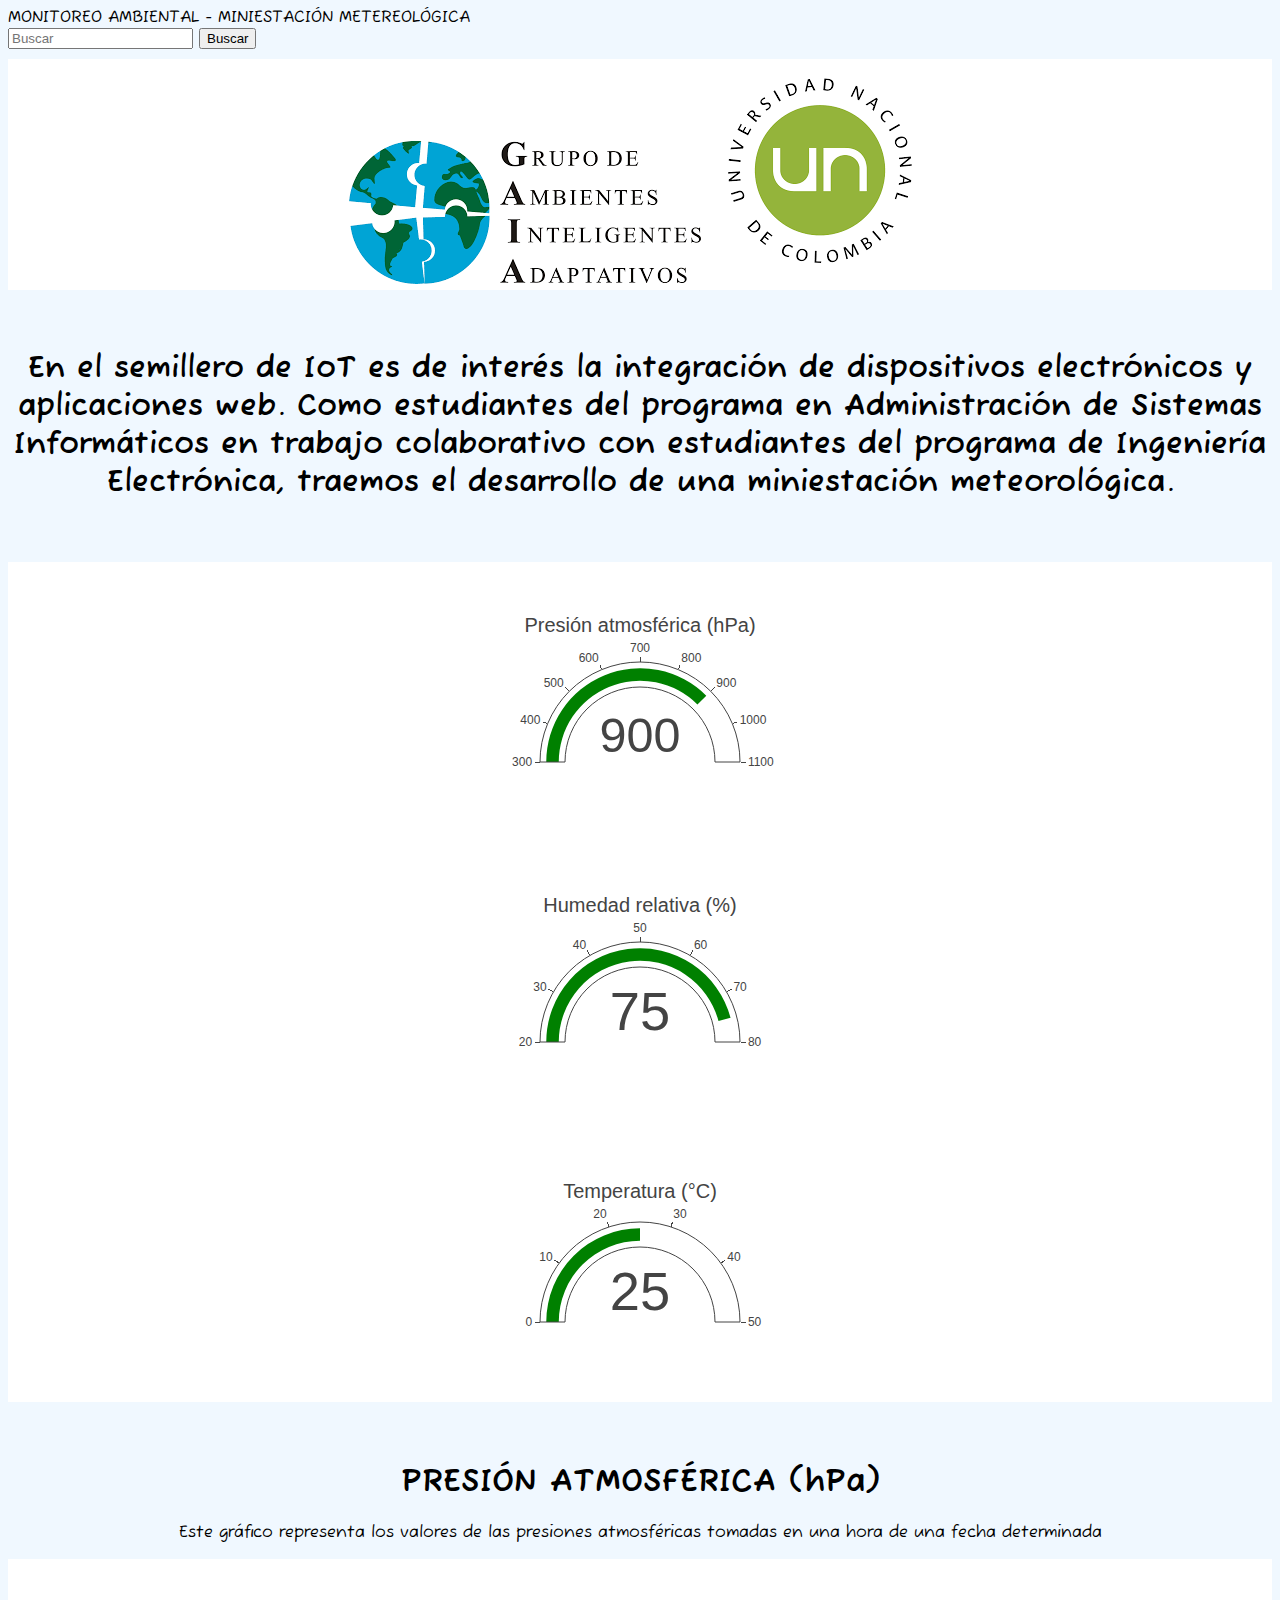
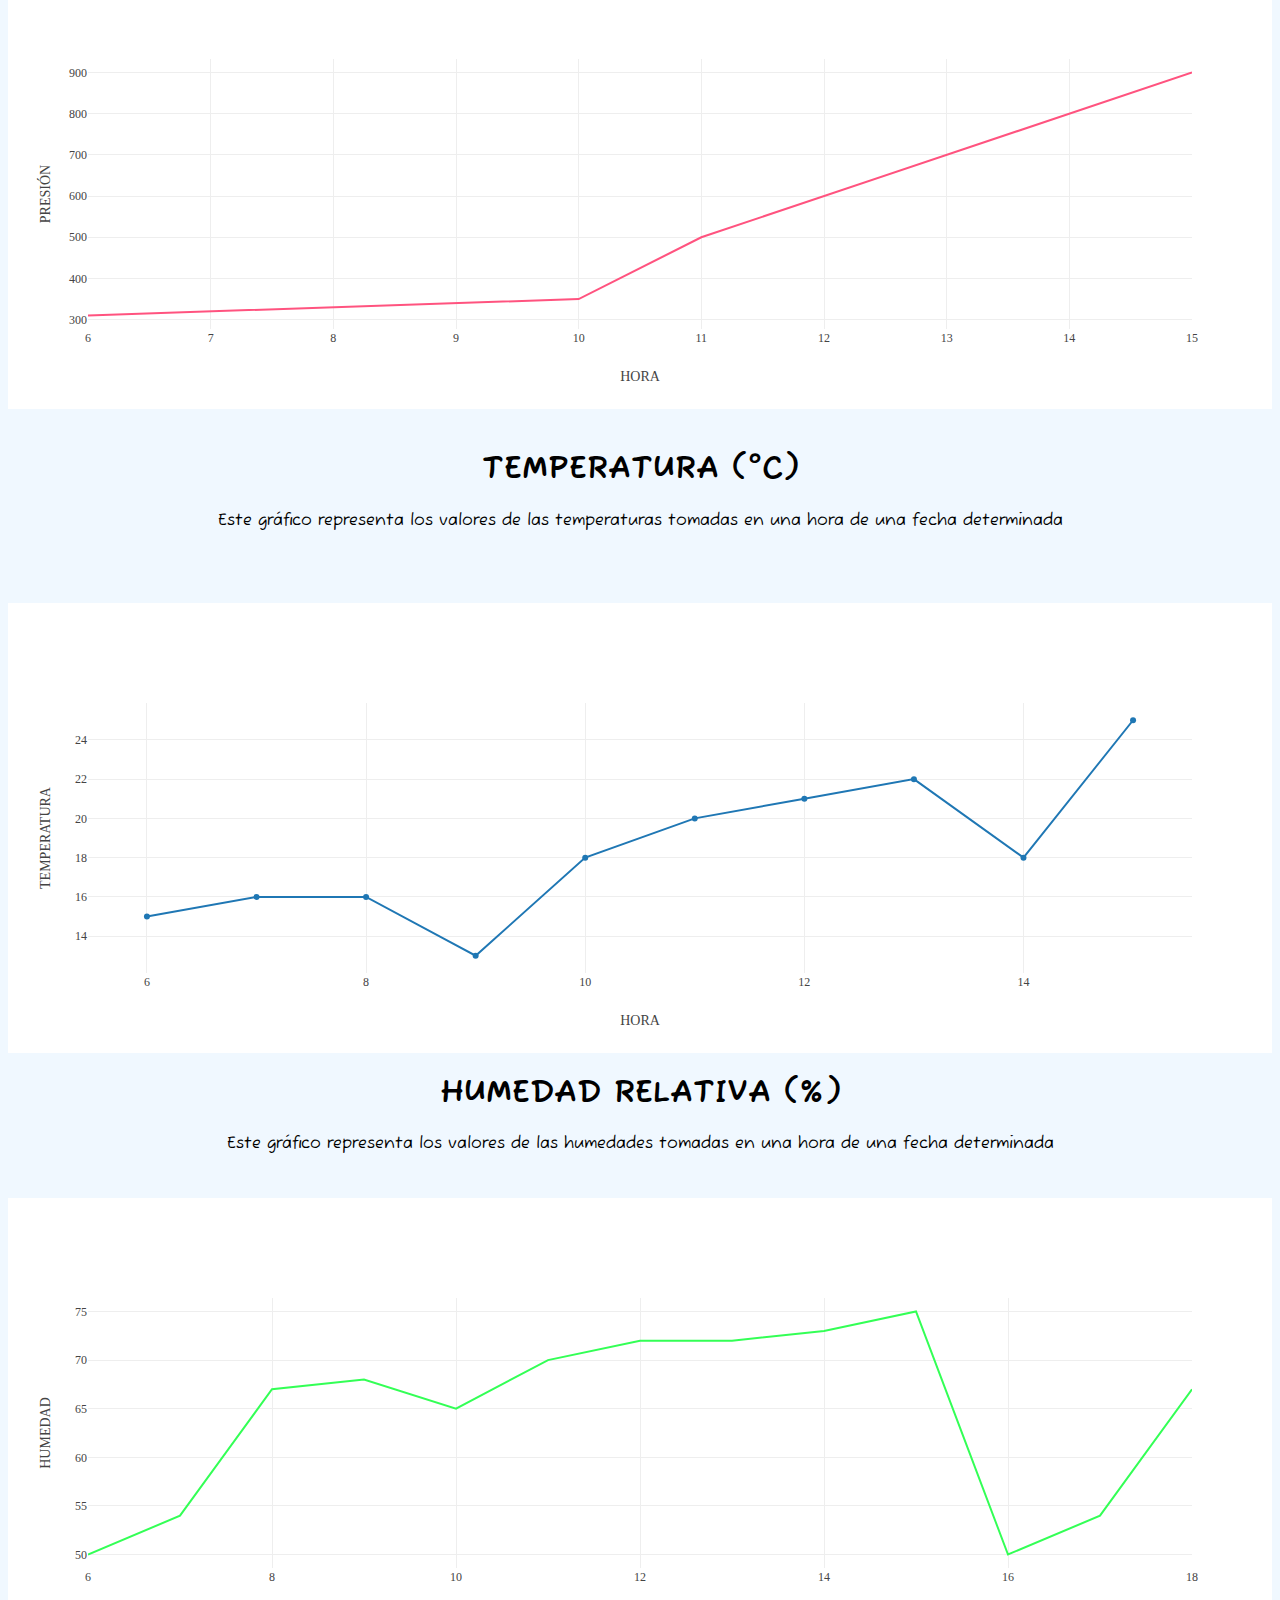
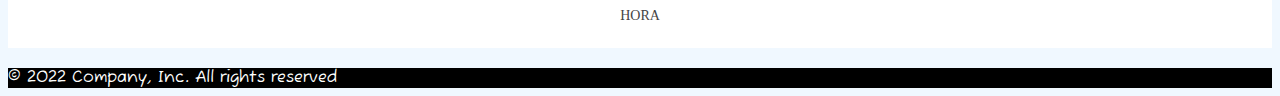
==== index.html @ ab8b7411 "Se realizan cambios en el index, también se modifican los rangos de las variables a medir" ====
<!DOCTYPE html>
<html lang="es">

<head>
  <meta charset="UTF-8">
  <meta http-equiv="X-UA-Compatible" content="IE=edge">
  <meta name="viewport" content="width=device-width, initial-scale=1.0">
  <title>Proyecto GAIA-IoT</title>
  <link href="https://cdn.jsdelivr.net/npm/bootstrap@5.1.3/dist/css/bootstrap.min.css" rel="stylesheet"
    integrity="sha384-1BmE4kWBq78iYhFldvKuhfTAU6auU8tT94WrHftjDbrCEXSU1oBoqyl2QvZ6jIW3" crossorigin="anonymous">
  <link rel="preconnect" href="https://fonts.googleapis.com">
  <link rel="preconnect" href="https://fonts.gstatic.com" crossorigin>
  <link href="https://fonts.googleapis.com/css2?family=Fuzzy+Bubbles&display=swap" rel="stylesheet">
  <script src="https://cdn.plot.ly/plotly-2.11.1.min.js"></script>
  <link rel="stylesheet" href="styles.css">
</head>

<body style="background-color: aliceblue; font-family: 'Fuzzy Bubbles', cursive;">
  <header class="mb-5 p-3">
    <nav class="navbar navbar-expand-md navbar-dark fixed-top bg-dark">
      <div class="container-fluid">
        <span class="navbar-brand mb-0 h1">MONITOREO AMBIENTAL - MINIESTACIÓN METEREOLÓGICA</span>
        <form class="d-flex" role="search">
          <input class="form-control me-2" type="search" placeholder="Buscar" aria-label="Search" />
          <button class="btn btn-outline-light" type="submit">Buscar</button>
        </form>
      </div>
    </nav>
  </header>

  <main>
    <div class="container" id="logos">
      <img src="logo_GAIA.png" alt="">
      <img src="logo_UNAL.png" alt="" id="logo_unal">
    </div>

    <div class="container" id="texto">
      <b>En el semillero de IoT es de interés la integración de dispositivos electrónicos y aplicaciones web. 
        Como estudiantes del programa en Administración de Sistemas Informáticos en trabajo colaborativo con estudiantes 
        del programa de Ingeniería Electrónica, traemos el desarrollo de una miniestación meteorológica.</b>
    </div>

    <div class="container">
      <div class="row" id="relojs">
        <div class="col-4 card shadow" id="div6"></div>
        <div class="col-4 card shadow" id="div5"></div>
        <div class="col-4 card shadow" id="div7"></div>
      </div>
      <div class="container" id="graficas">
        <div class="row">
          <div class="col mt-5">
            <h1 style="text-align: center;">PRESIÓN ATMOSFÉRICA (hPa)</h1>
            <p style="text-align: center;">
              Este gráfico representa los valores de las presiones atmosféricas tomadas en una hora de una fecha determinada
            </p>
            <div id="div1"></div>
          </div>
          <div class="col order-5 mt-5">
            <h1 style="text-align: center;" id="titulo_temperatura">TEMPERATURA (°C)</h1>
            <p style="text-align: center;">
              Este gráfico representa los valores de las temperaturas tomadas en una hora de una fecha determinada
            </p>
            <div id="div2"></div>
          </div>
          <div class="col order-1 mt-5">
            <h1 style="text-align: center;" id="titulo_humedad">HUMEDAD RELATIVA (%)</h1>
            <p style="text-align: center;">
              Este gráfico representa los valores de las humedades tomadas en una hora de una fecha determinada
            </p>
            <div id="div3"></div>
          </div>
        </div>
        <br>
      </div>

  </main>

  <footer>
    <div class="card-footer text-center text-muted font-monospace" style="background-color:black; color: white" ;>
      &copy 2022 Company, Inc. All rights reserved
    </div>
  </footer>
</body>
<script src="https://cdn.jsdelivr.net/npm/bootstrap@5.1.3/dist/js/bootstrap.bundle.min.js"
  integrity="sha384-ka7Sk0Gln4gmtz2MlQnikT1wXgYsOg+OMhuP+IlRH9sENBO0LRn5q+8nbTov4+1p" crossorigin="anonymous"></script>
<script src="api-chart2.js"></script>
<script src="api-chart1.js"></script>
<script src="api-chart3.js"></script>
<script src="api-chart5.js"></script>
<script src="api-chart6.js"></script>
<script src="api-chart7.js"></script>

</html>
---- styles.css ----
#logos{
    background-color: white;
    text-align: center;
    margin-top: 10px;
    margin-bottom: 30px;
}

#texto{
    text-align: center;
    margin-top: 60px;
    margin-bottom: 30px;
    text-decoration: dashed;
    font-size: 30px;
}

/*temperatura*/
#div2{
    margin-top: 72px;
}

/*humedad*/
#div3{
    margin-top: 44px;
}

#graficas{
    margin-top: 60px;
}

#relojs{
    margin-top: 60px;
}

#titulo_humedad{
    margin-top: 20px;
}

#titulo_temperatura{
    margin-top: 40px;
}
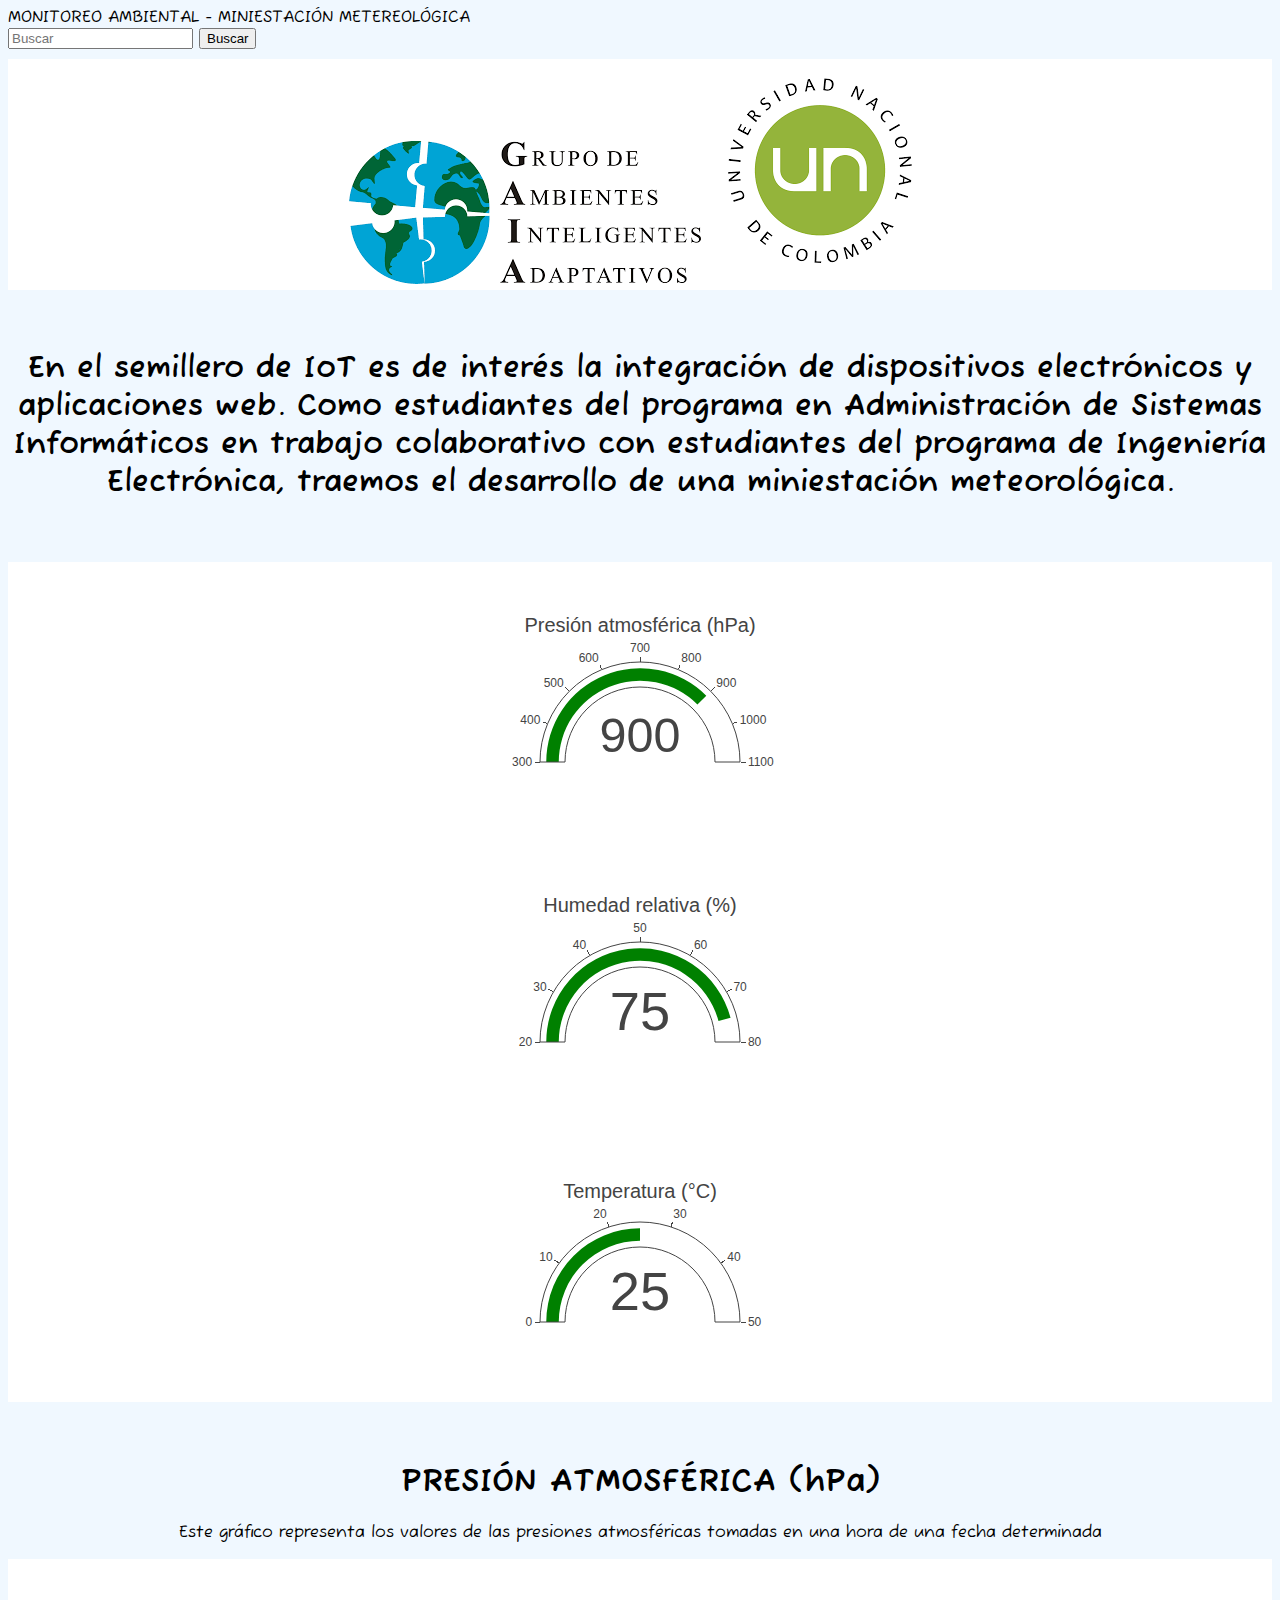
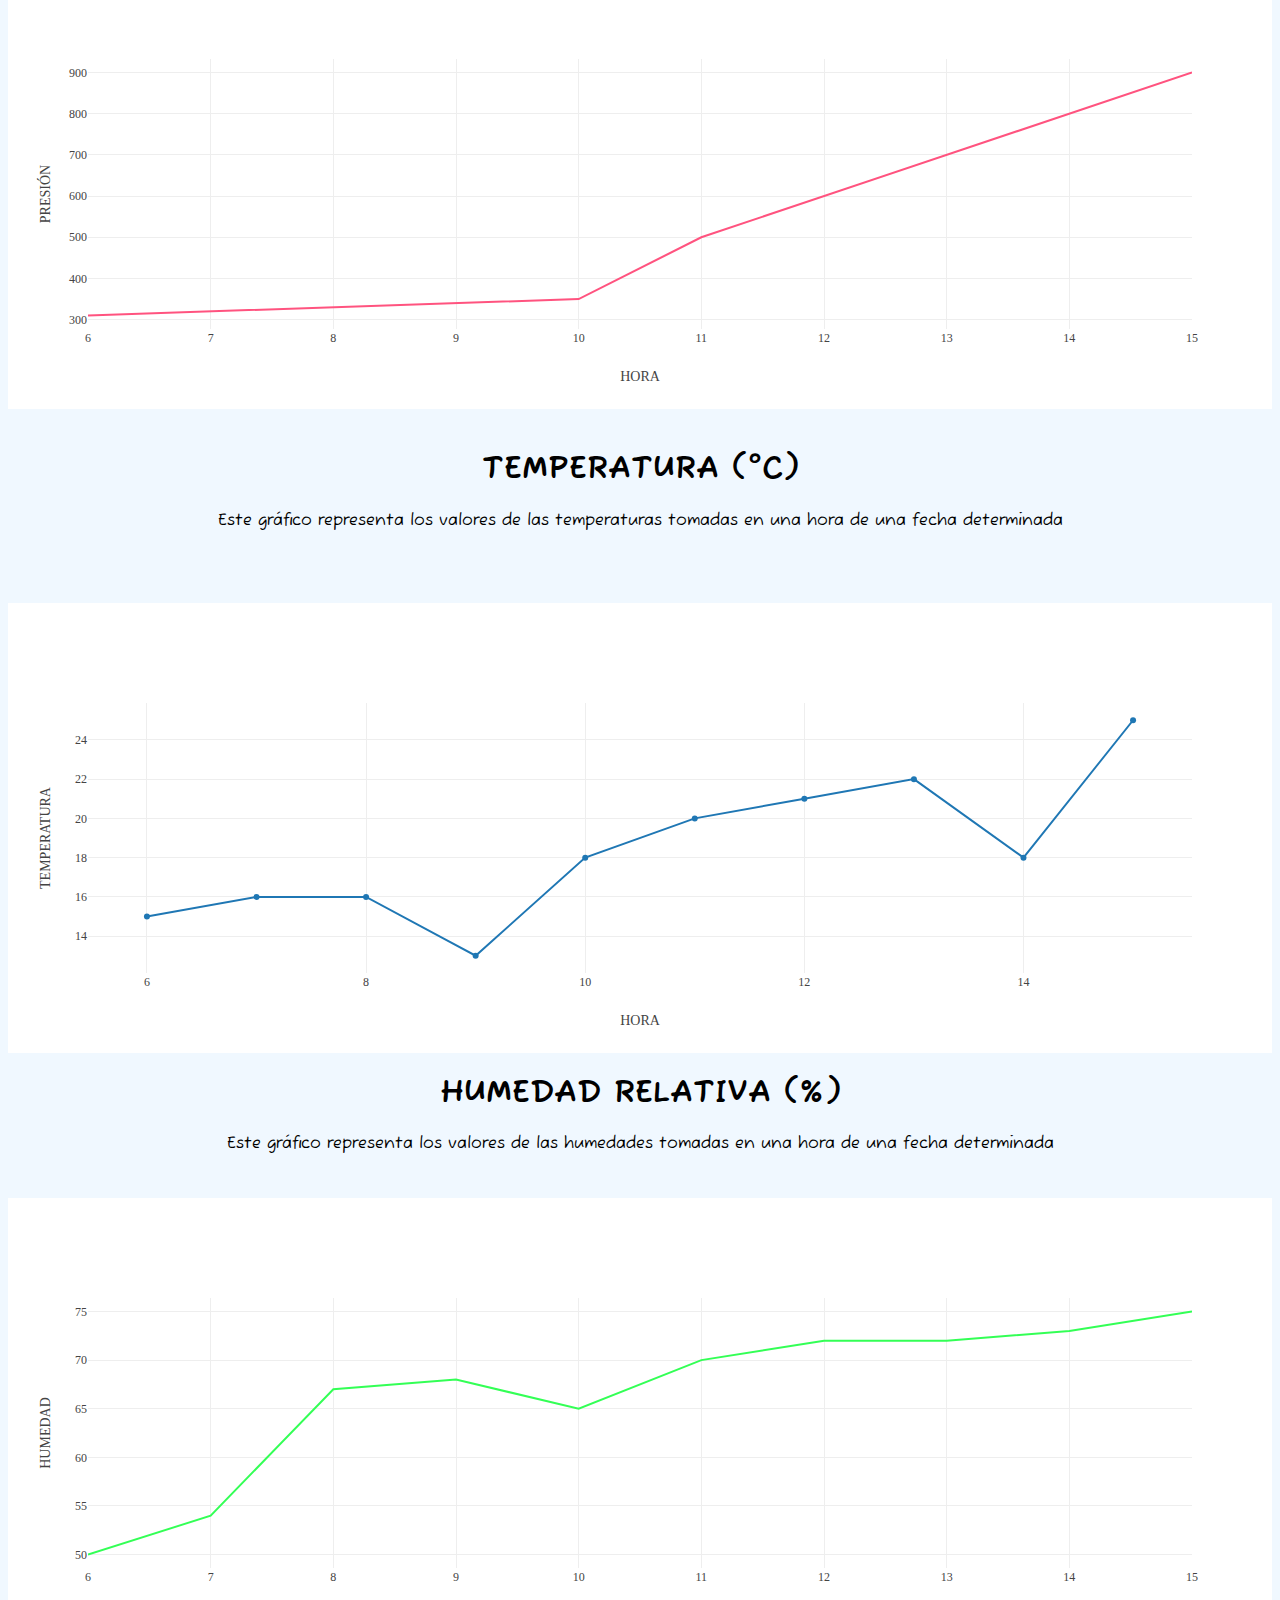
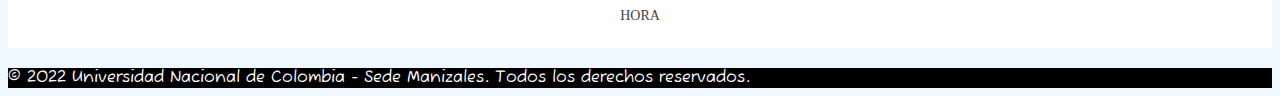
==== commit 8ee56920: "Modificación en el footer" ====
--- a/index.html
+++ b/index.html
@@ -77,10 +77,11 @@
 
   <footer>
     <div class="card-footer text-center text-muted font-monospace" style="background-color:black; color: white" ;>
-      &copy 2022 Company, Inc. All rights reserved
+      &copy 2022 Universidad Nacional de Colombia - Sede Manizales. Todos los derechos reservados.
     </div>
   </footer>
 </body>
+
 <script src="https://cdn.jsdelivr.net/npm/bootstrap@5.1.3/dist/js/bootstrap.bundle.min.js"
   integrity="sha384-ka7Sk0Gln4gmtz2MlQnikT1wXgYsOg+OMhuP+IlRH9sENBO0LRn5q+8nbTov4+1p" crossorigin="anonymous"></script>
 <script src="api-chart2.js"></script>
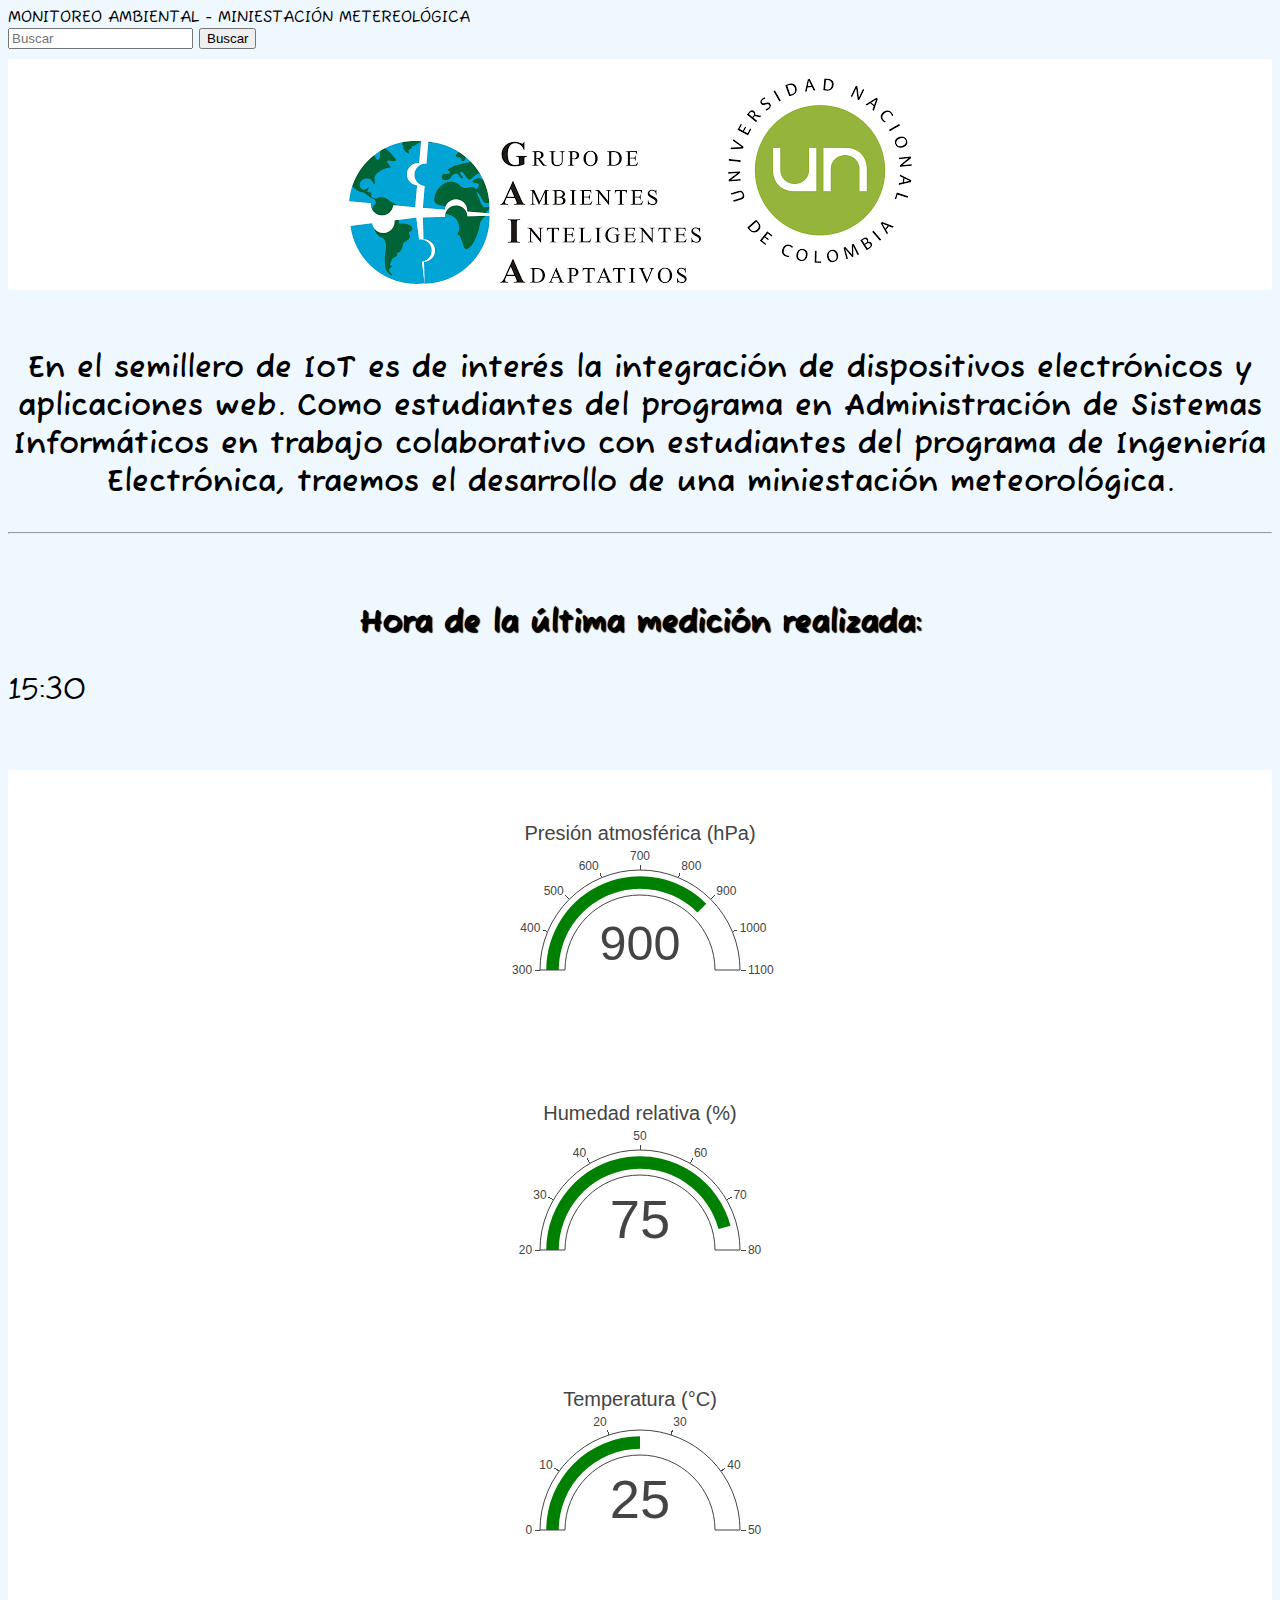
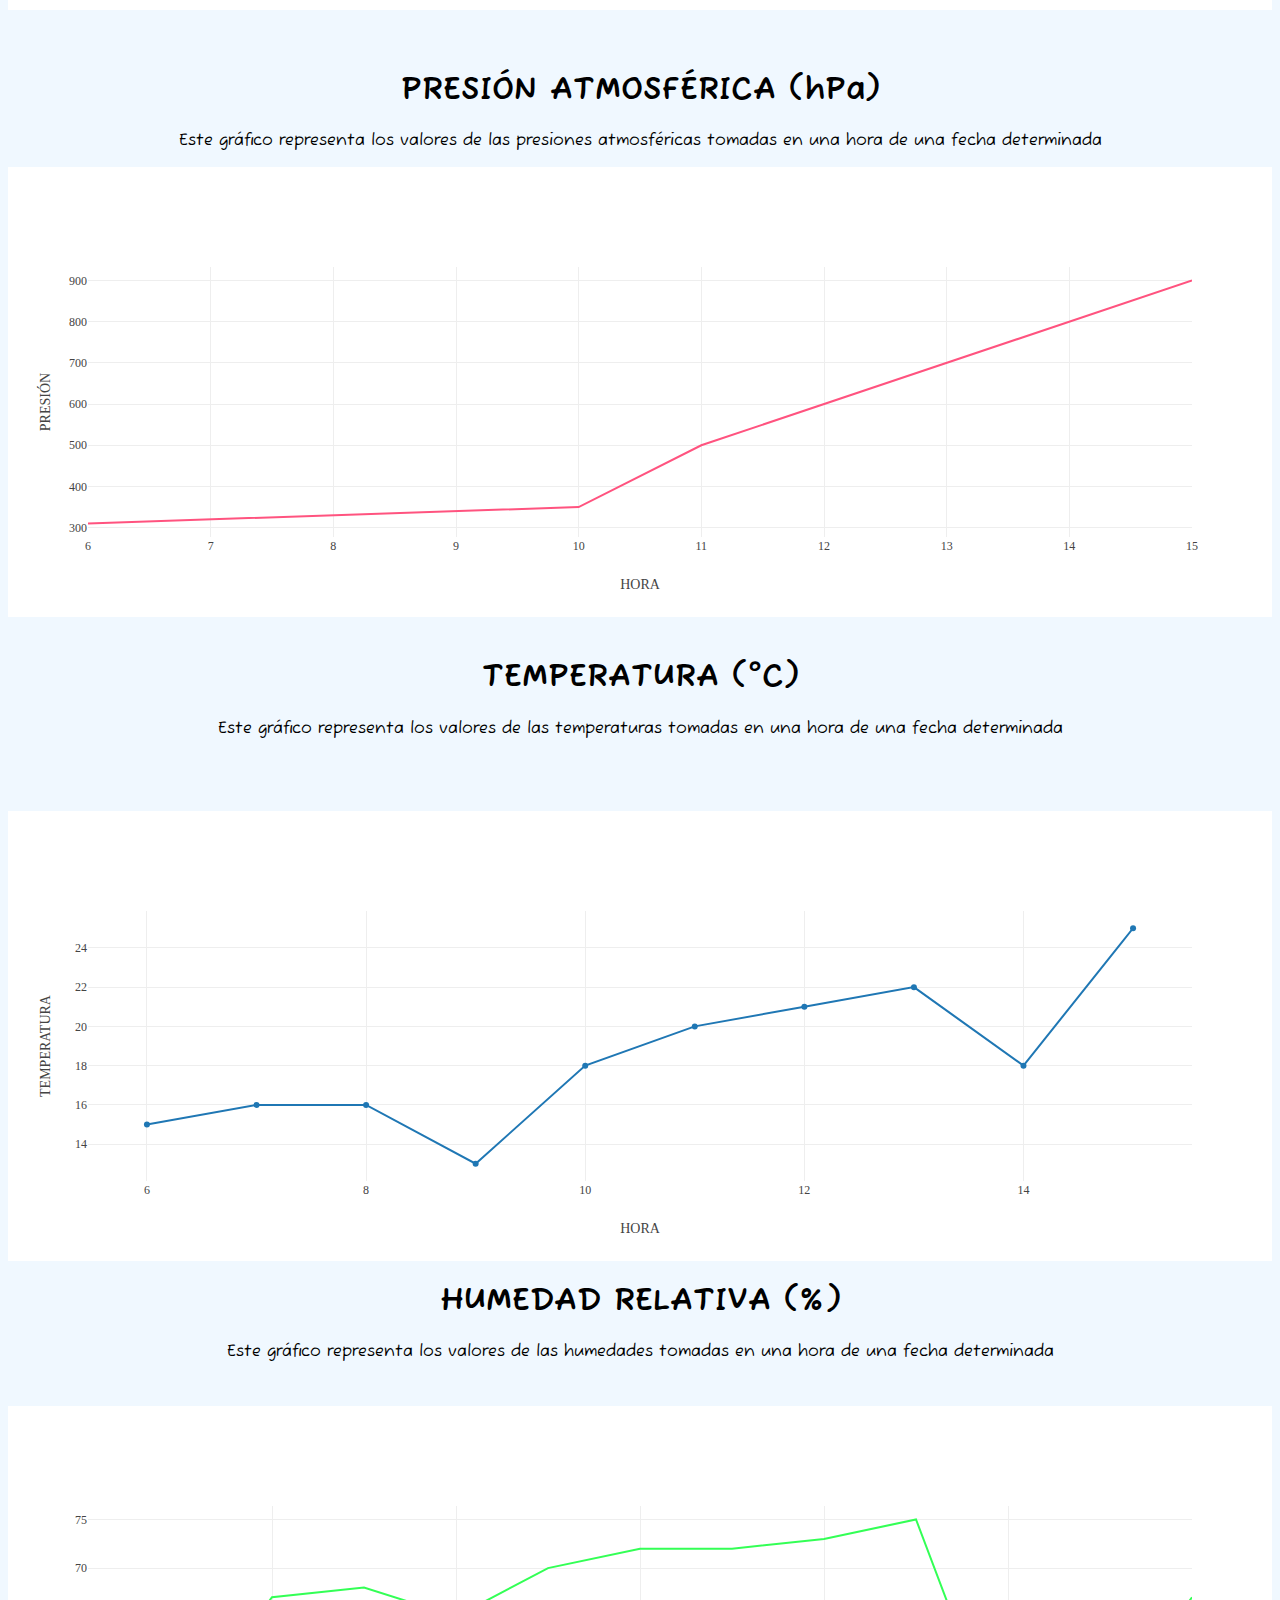
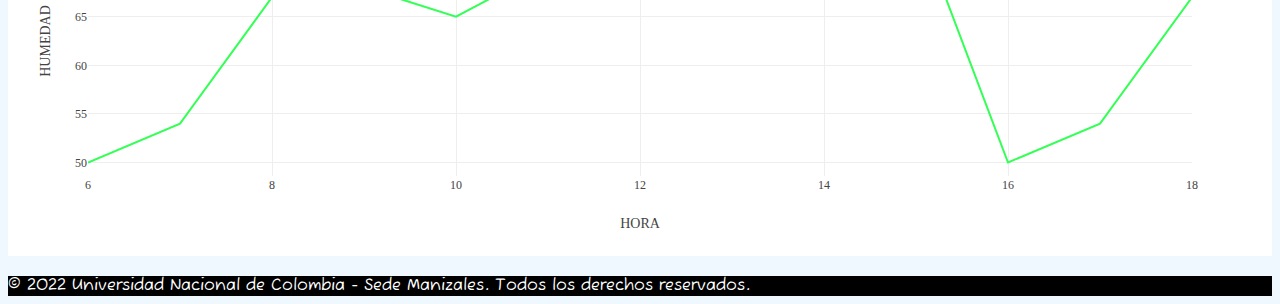
==== commit 251c09ac: "Se agrego la visualización de la hora de la última medición realizada" ====
--- a/index.html
+++ b/index.html
@@ -40,7 +40,14 @@
         del programa de Ingeniería Electrónica, traemos el desarrollo de una miniestación meteorológica.</b>
     </div>
 
-    <div class="container">
+    <hr>
+
+    <div class="container text-center" id="div_hora">
+      <h3 id="hora_actual">Hora de la última medición realizada: </h3>
+
+    </div>
+
+    <div class="container mt-0">
       <div class="row" id="relojs">
         <div class="col-4 card shadow" id="div6"></div>
         <div class="col-4 card shadow" id="div5"></div>
--- a/styles.css
+++ b/styles.css
@@ -37,4 +37,15 @@
 
 #titulo_temperatura{
     margin-top: 40px;
+}
+
+#hora_actual{
+    margin-top: 70px;
+    text-align: center;
+    text-shadow: 1px 1px 1px black, 2px 2px 1px black;
+    font-size: 30px;
+}
+
+#div_hora{
+    font-size: 30px;
 }